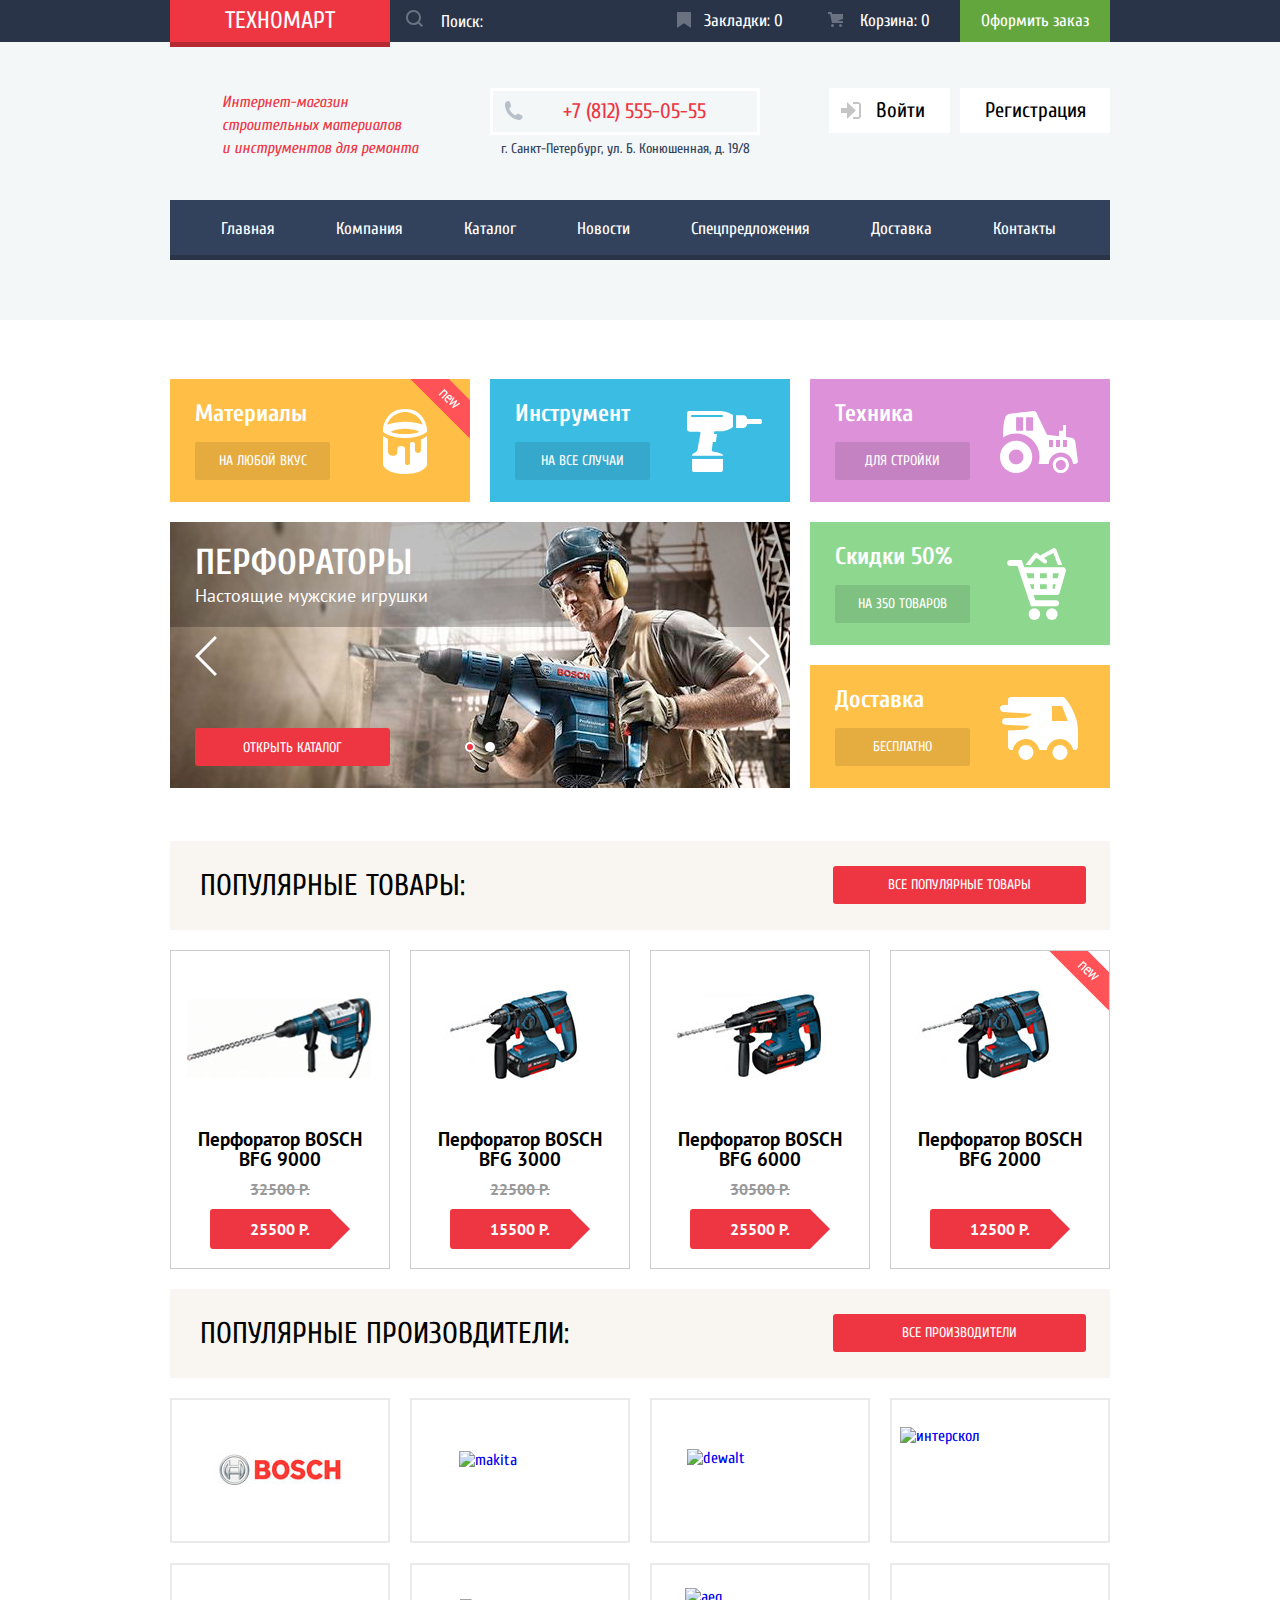
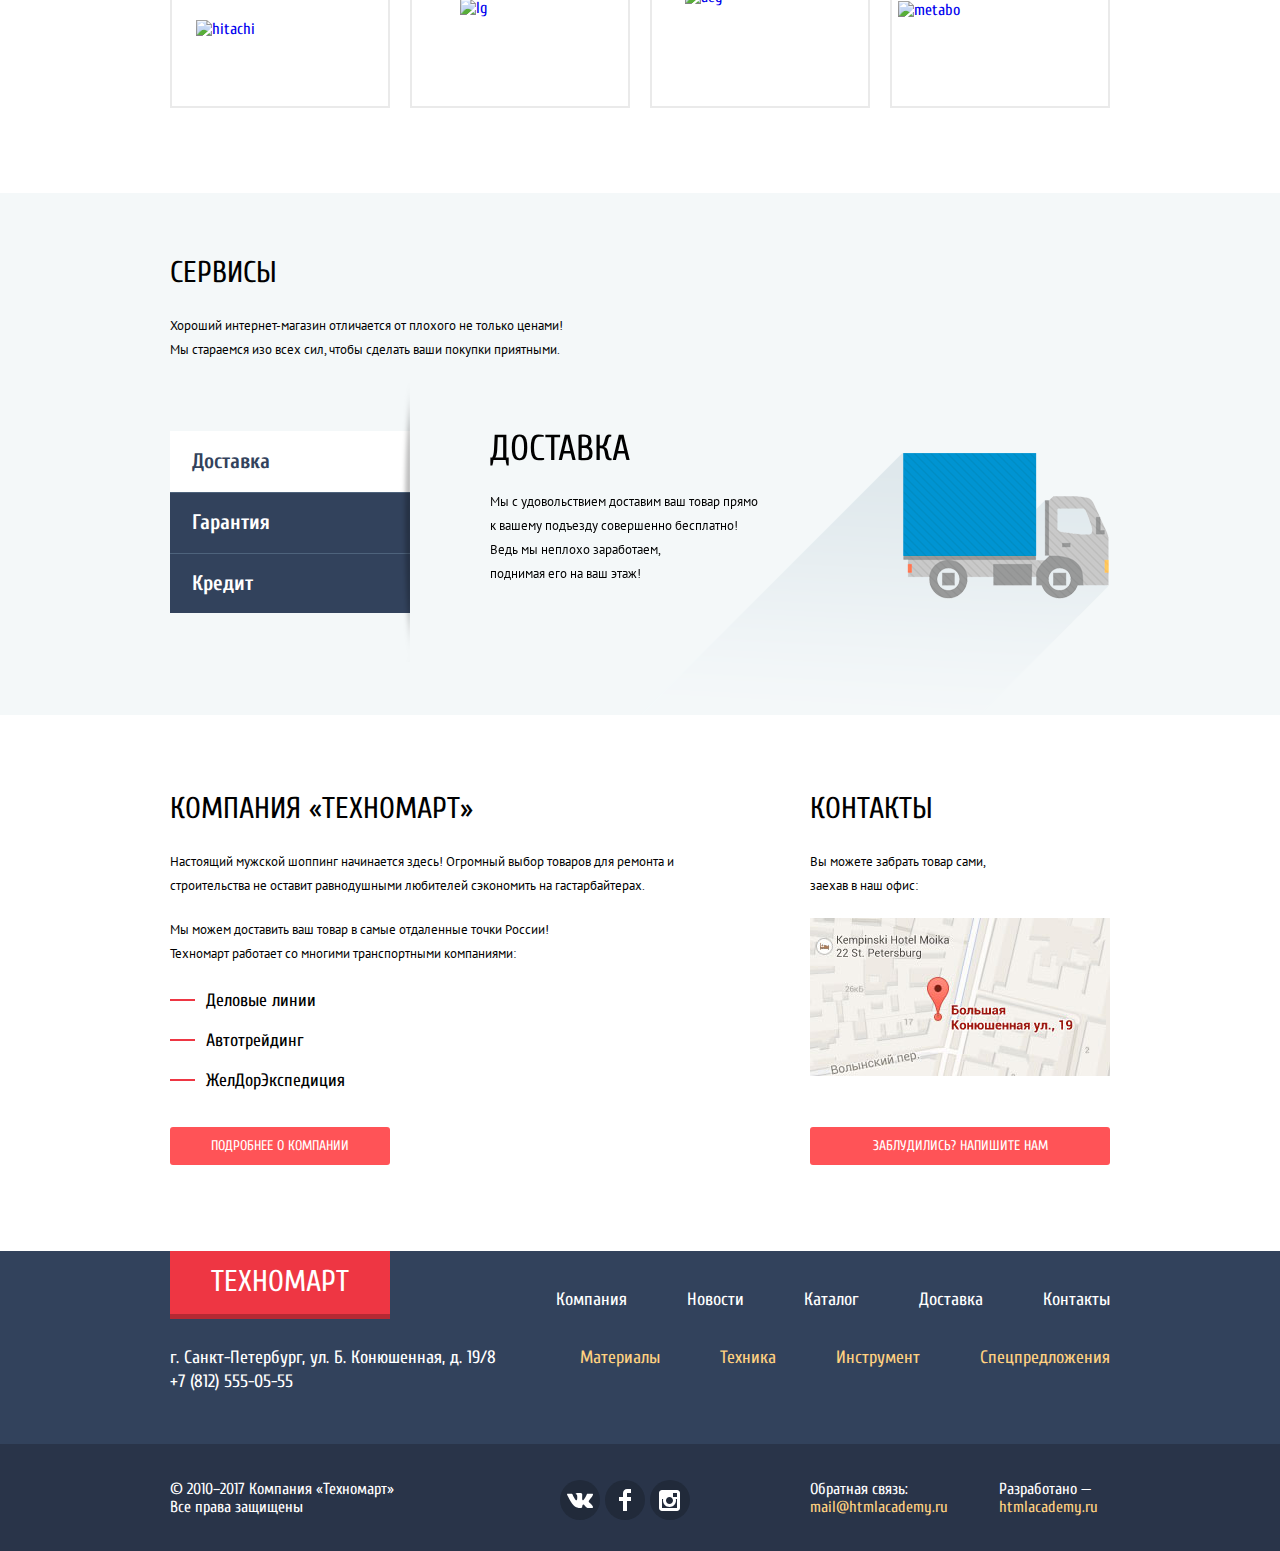
==== technomart/index.html @ a19a1802 "+" ====
<!DOCTYPE html>
<html>

<head>
  <meta charset="UTF-8">
  <meta name="viewport" content="width=device-width, initial-scale=1.0">
  <meta http-equiv="X-UA-Compatible" content="ie=edge">
  <title>Document</title>
  <link href="https://fonts.googleapis.com/css?family=Cuprum:400,400i,700,700i&amp;subset=cyrillic" rel="stylesheet">
  <link href="https://fonts.googleapis.com/css?family=PT+Sans:400,700&amp;subset=cyrillic" rel="stylesheet">
  <link rel="stylesheet" href="css/normalize.css">
  <link rel="stylesheet" type="text/css" href="css/slick.css" />
  <link rel="stylesheet" href="css/style.min.css">
  <script src="https://ajax.googleapis.com/ajax/libs/jquery/3.3.1/jquery.min.js"></script>
</head>

<body>
  <header class="main-header">
    <div class="upper-panel">
      <div class="upper-panel-wrapper container">
        <a href="#" class="upper-panel__logo">Техномарт</a>
        <form class="upper-panel__form" action="index.html" method="post">
          <input type="search" name="search" id="search" placeholder="Поиск:">
          <button type="submit">
            <svg version="1.1" xmlns="http://www.w3.org/2000/svg" xmlns:xlink="http://www.w3.org/1999/xlink" x="0px" y="0px" width="17px"
            	 height="17px" viewBox="0 0 17 17" enable-background="new 0 0 17 17" xml:space="preserve" fill="#fff">
            <g>
            	<path d="M17,15.586l-3.542-3.542C14.421,10.782,15,9.21,15,7.5C15,3.358,11.643,0,7.5,0C3.358,0,0,3.358,0,7.5
            		C0,11.643,3.358,15,7.5,15c1.71,0,3.282-0.579,4.544-1.542L15.586,17L17,15.586z M2,7.5C2,4.467,4.467,2,7.5,2
            		C10.532,2,13,4.467,13,7.5c0,3.032-2.468,5.5-5.5,5.5C4.467,13,2,10.532,2,7.5z"/>
            </g>
            </svg>
          </button>
          <label for="search" class="visually-hidden">Поиск</label>
        </form>
        <a href="#" class="upper-panel__link upper-panel--markers">Закладки: 0</a>
        <a href="#" class="upper-panel__link upper-panel--cart">Корзина: 0</a>
        <a href="#" class="upper-panel__link upper-panel--order">Оформить заказ</a>
      </div>
    </div>
    <div class="container">
      <div class="middle-panel">
        <p class="middle-panel__about">Интернет-магазин строительных материалов <br> и инструментов для ремонта</p>
        <div class="middle-panel__contacts">
          <a href="tel:+78125550555">+7 (812) 555-05-55</a>
          <address>
            г. Санкт-Петербург, ул. Б. Конюшенная, д. 19/8
          </address>
        </div>
        <div class="middle-panel__userblock">
          <a href="#" class="userblock-link userblock-enter">Войти</a>
          <a href="#" class="userblock-link userblock-reg">Регистрация</a>
        </div>
      </div>
      <nav class="main-navigation">
        <ul>
          <li><a href="#">Главная</a></li>
          <li><a href="#">Компания</a></li>
          <li><a href="catalog.html">Каталог</a></li>
          <li><a href="#">Новости</a></li>
          <li><a href="#">Спецпредложения</a></li>
          <li><a href="#">Доставка</a></li>
          <li><a href="#">Контакты</a></li>
        </ul>
      </nav>
    </div>
  </header>
  <main class="main">
    <section class="promo container">
      <div class="promo__column-left">
        <section class="promo__item promo__item--materials promo-item-new">
          <h2>Материалы</h2>
          <a href="#" class="promo__item-link">На любой вкус</a>
        </section>
        <section class="promo__item promo__item--tools">
          <h2>Инструмент</h2>
          <a href="#" class="promo__item-link">На все случаи</a>
        </section>
        <div class="slider-wrapper">
          <section class="promo__slider">
            <div class="slider slider-slide1">
              <h2>Перфораторы</h2>
              <p>Настоящие мужские игрушки</p>
              <a href="#" class="slider-btn">Открыть каталог</a>
            </div>
            <div class="slider slider-slide2">
              <h2>Дрели</h2>
              <p>Соседям на радость!</p>
              <a href="#" class="slider-btn">Открыть каталог</a>
            </div>
          </section>
          <div class="slider__controls"></div>
        </div>
      </div>
      <div class="promo__column-right">
        <section class="promo__item promo__item--technics">
          <h2>Техника</h2>
          <a href="#" class="promo__item-link">Для стройки</a>
        </section>
        <section class="promo__item promo__item--sale">
          <h2>Скидки 50%</h2>
          <a href="#" class="promo__item-link">На 350 товаров</a>
        </section>
        <section class="promo__item promo__item--delivery">
          <h2>Доставка</h2>
          <a href="#" class="promo__item-link">Бесплатно</a>
        </section>
      </div>
    </section>
    <section class="products container">
      <div class="block__title">
        <h2>Популярные товары:</h2>
        <a href="#" class="title__btn">Все популярные товары</a>
      </div>
      <div class="products__items">
        <section class="product__item">
          <div class="item__actions">
            <a href="#" class="item-btn buy">Купить</a>
            <a href="#" class="item-btn bookmark">В закладки</a>
          </div>
          <div class="item__image">
            <img src="img/product-photo2.jpg" alt="" width="218" height="168">
          </div>
          <h3 class="item__title">Перфоратор BOSCH BFG 9000</h3>
          <span class="item__discount">32500 Р.</span>
          <b class="item__price">25500 Р.</b>
        </section>
        <section class="product__item">
          <div class="item__actions">
            <a href="#" class="item-btn buy">Купить</a>
            <a href="#" class="item-btn bookmark">В закладки</a>
          </div>
          <div class="item__image">
            <img src="img/product-photo1.jpg" alt="" width="218" height="168">
          </div>
          <h3 class="item__title">Перфоратор BOSCH BFG 3000</h3>
          <span class="item__discount">22500 Р.</span>
          <b class="item__price">15500 Р.</b>
        </section>
        <section class="product__item">
          <div class="item__actions">
            <a href="#" class="item-btn buy">Купить</a>
            <a href="#" class="item-btn bookmark">В закладки</a>
          </div>
          <div class="item__image">
            <img src="img/product-photo3.jpg" alt="" width="218" height="168">
          </div>
          <h3 class="item__title">Перфоратор BOSCH BFG 6000</h3>
          <span class="item__discount">30500 Р.</span>
          <b class="item__price">25500 Р.</b>
        </section>
        <section class="product__item promo-item-new">
          <div class="item__actions">
            <a href="#" class="item-btn buy">Купить</a>
            <a href="#" class="item-btn bookmark">В закладки</a>
          </div>
          <div class="item__image">
            <img src="img/product-photo4.jpg" alt="" width="218" height="168">
          </div>
          <h3 class="item__title">Перфоратор BOSCH BFG 2000</h3>
          <span class="item__discount"></span>
          <b class="item__price">12500 Р.</b>
        </section>
      </div>
    </section>
    <section class="brands container">
      <div class="block__title">
        <h2>Популярные произовдители:</h2>
        <a href="#" class="title__btn">Все производители</a>
      </div>
      <div class="brands__items">
        <a href="#" class="brand__item">
          <img src="img/bosch.jpg" alt="bosch" width="126" height="37">
        </a>
        <a href="#" class="brand__item">
          <img src="img/makita.jpg" alt="makita" width="123" height="40">
        </a>
        <a href="#" class="brand__item">
          <img src="img/dewalt.jpg" alt="dewalt" width="146" height="44">
        </a>
        <a href="#" class="brand__item">
          <img src="img/интерскол.jpg" alt="интерскол" width="200" height="88">
        </a>
        <a href="#" class="brand__item">
          <img src="img/hitachi.jpg" alt="hitachi" width="169" height="31">
        </a>
        <a href="#" class="brand__item">
          <img src="img/lg.jpg" alt="lg" width="121" height="73">
        </a>
        <a href="#" class="brand__item">
          <img src="img/aeg.jpg" alt="aeg" width="151" height="96">
        </a>
        <a href="#" class="brand__item">
          <img src="img/metabo.jpg" alt="metabo" width="204" height="69">
        </a>
      </div>
    </section>
    <section class="services">
      <div class="container">
        <h2 class="services__title">Сервисы</h2>
        <p class="services__title-p">Хороший интернет-магазин отличается от плохого не только ценами! Мы стараемся изо всех сил, чтобы сделать ваши покупки приятными.</p>
        <div class="services__wrapper">
          <div class="services-slider__controls"></div>
          <div class="services__slider">
            <div class="services__slide services__slide1 " data-slidernav="Доставка">
              <h3>Доставка</h3>
              <p>Мы с удовольствием доставим ваш товар прямо<br> к вашему подъезду совершенно бесплатно!<br> Ведь мы неплохо заработаем,<br>поднимая его на ваш этаж!</p>
            </div>
            <div class="services__slide services__slide2" data-slidernav="Гарантия">
              <h3>Гарантия</h3>
              <p>Если купленный у нас товар поломается или заискрит,<br> а также в случае пожара, спровоцированного его возгаранием,<br> вы всегда можете быть уверены в нашей гарантии. Мы обменяем <br>сгоревший товар на новый. <br>Дом уж восстановите как-нибудь
                сами.</p>
            </div>
            <div class="services__slide services__slide3" data-slidernav="Кредит">
              <h3>Кредит</h3>
              <p>Залезть в долговую яму стало проще! <br> Кредитные консультанты придут вам на помощь.</p>
              <a href="#" class="services--btn">Отправить заявку</a>
            </div>
          </div>
        </div>
      </div>
    </section>
    <section class="abouts-us container">
      <div class="about-us__company">
        <h2 class="about-us__title">КОМПАНИЯ «Техномарт»</h2>
        <p class="about-us__info">Настоящий мужской шоппинг начинается здесь! Огромный выбор товаров для ремонта и строительства не оставит равнодушными любителей сэкономить на гастарбайтерах.</p>
        <p class="about-us__info">Мы можем доставить ваш товар в самые отдаленные точки России! <br>Техномарт работает со многими транспортными компаниями: </p>
        <ul>
          <li>Деловые линии</li>
          <li>Автотрейдинг</li>
          <li>ЖелДорЭкспедиция</li>
        </ul>
        <a href="#" class="btn about-us__btn">Подробнее о компании</a>
      </div>
      <div class="about-us__contacts">
        <h2 class="about-us__title">Контакты</h2>
        <p class="about-us__info">Вы можете забрать товар сами, <br> заехав в наш офис:</p>
        <a href="#" class="contacts__map">
          <img src="img/map.jpg" alt="Большая Конюшенная., 19" width="300" height="158">
        </a>
        <a href="#" class="btn contacts__btn">Заблудились? Напишите нам</a>
      </div>
    </section>
  </main>
  <footer class="main-footer">
    <div class="footer-wrapper container">
      <div class="footer-left-side">
        <a href="#" class="upper-panel__logo bottom-logo">Техномарт</a>
        <p>г. Санкт-Петербург, ул. Б. Конюшенная, д. 19/8 <br>+7 (812) 555-05-55</p>
      </div>
      <nav class="bottom-navigation">
        <ul class="bot-nav__up">
          <li><a href="#">Компания</a></li>
          <li><a href="#">Новости</a></li>
          <li><a href="#">Каталог</a></li>
          <li><a href="#">Доставка</a></li>
          <li><a href="#">Контакты</a></li>
        </ul>
        <ul class="bot-nav__down">
          <li><a href="#">Материалы</a></li>
          <li><a href="#">Техника</a></li>
          <li><a href="#">Инструмент</a></li>
          <li><a href="#">Спецпредложения</a></li>
        </ul>
      </nav>
    </div>
  </footer>
  <footer class="copyright">
    <div class="footer-wrapper container">
      <p class="copyright--info copyright--left">
        © 2010–2017 Компания «Техномарт» Все права защищены
      </p>
      <ul class="copyright__soc">
        <li><a href="#" class="copyright__soc-btn">
          <span class="visually-hidden">Вконтакте</span>
          <svg version="1.1" xmlns="http://www.w3.org/2000/svg" xmlns:xlink="http://www.w3.org/1999/xlink" x="0px" y="0px"
          	 width="26px" height="15px" viewBox="0 0 26 15" enable-background="new 0 0 26 15" xml:space="preserve" fill="#FFFFFF">
          <path d="M16.138,11.51c0.956-0.309,2.18,2.04,3.483,2.939c0.978,0.681,1.727,0.534,1.727,0.534l3.473-0.05
          	c0,0,1.815-0.112,0.957-1.554c-0.071-0.12-0.503-1.069-2.585-3.022c-2.177-2.043-1.882-1.712,0.739-5.244
          	c1.597-2.153,2.236-3.468,2.036-4.028c-0.192-0.539-1.365-0.399-1.365-0.399L20.69,0.713c-0.381,0.001-0.704,0.119-0.851,0.515
          	c-0.003,0.004-0.621,1.666-1.445,3.079c-1.741,2.989-2.436,3.148-2.724,2.961c-0.661-0.433-0.494-1.737-0.494-2.664
          	c0-2.897,0.432-4.105-0.846-4.417c-0.427-0.104-0.739-0.172-1.828-0.182c-1.392-0.021-2.574,0-3.244,0.329
          	c-0.445,0.223-0.786,0.712-0.579,0.74c0.26,0.035,0.843,0.16,1.155,0.586c0.401,0.552,0.389,1.789,0.389,1.789
          	s0.229,3.411-0.54,3.834c-0.528,0.29-1.25-0.302-2.803-3.016C6.087,2.879,5.488,1.345,5.488,1.345S5.372,1.06,5.162,0.904
          	C4.912,0.719,4.562,0.66,4.562,0.66L0.848,0.684c0,0-0.558,0.016-0.763,0.262C-0.097,1.164,0.07,1.614,0.07,1.614
          	s2.909,6.881,6.203,10.347c3.02,3.182,6.452,2.971,6.452,2.971h1.555c0,0,0.469-0.054,0.709-0.312
          	c0.224-0.24,0.214-0.691,0.214-0.691S15.172,11.82,16.138,11.51z"/>
          </svg>
        </a></li>
        <li><a href="#" class="copyright__soc-btn">
          <span class="visually-hidden">Фейсбук</span>
          <svg version="1.1" xmlns="http://www.w3.org/2000/svg" xmlns:xlink="http://www.w3.org/1999/xlink" x="0px" y="0px"
          	 width="12px" height="22px" viewBox="0 0 12 22" enable-background="new 0 0 12 22" xml:space="preserve" fill="#FFFFFF">
          <path d="M12,4V0H8C5.791,0,4,1.791,4,4v4H0v4h4v10h4V12h4V8H8V4H12z"/>
          </svg>
        </a></li>
        <li><a href="#" class="copyright__soc-btn">
          <span class="visually-hidden">Инстаграм</span>
          <svg version="1.1" xmlns="http://www.w3.org/2000/svg" xmlns:xlink="http://www.w3.org/1999/xlink" x="0px" y="0px"
          	 width="21px" height="21px" viewBox="0 0 21 21" enable-background="new 0 0 21 21" xml:space="preserve" fill="#FFFFFF">
          <path d="M18,0H3C1.35,0,0,1.35,0,3v15c0,1.65,1.35,3,3,3h15c1.65,0,3-1.35,3-3V3C21,1.35,19.65,0,18,0z M10.5,7
          	c1.93,0,3.5,1.57,3.5,3.5S12.43,14,10.5,14S7,12.43,7,10.5S8.57,7,10.5,7z M18,18H3V9h1.181C4.067,9.482,4,9.983,4,10.5
          	c0,3.59,2.91,6.5,6.5,6.5s6.5-2.91,6.5-6.5c0-0.517-0.066-1.018-0.181-1.5H18V18z M18,7h-4V3h4V7z"/>
          </svg>
        </a></li>
      </ul>
      <p class="copyright--info">Обратная связь: <a href="mailto:mail@htmlacademy.ru" class="copyright-mail"> mail@htmlacademy.ru</a></p>
      <p class="copyright--info copyright--right">Разработано — <a href="#" class="copyright-mail">htmlacademy.ru</a></p>
    </div>
  </footer>
  <section class="writeus__popup">
    <form class="writeus__form" action="https://echo.htmlacademy.ru" method="post">
      <div class="write-container">
        <div class="write-wrapper">
          <p>
            <label for="yourname">Ваше имя:</label>
            <input type="text" id="yourname" name="name" placeholder="Представьтесь, пожалуйста">
          </p>
          <p>
            <label for="email">Ваш e-mail:</label>
            <input type="email" id="email" name="e-mail" placeholder="Для отправки ответа">
          </p>
        </div>
        <p class="write__textarea">
          <label for="textletter">Текст письма:</label>
          <textarea id="textletter" name="text-letter" placeholder="В свободной форме"></textarea>
        </p>
      </div>
      <div class="writeus__btn-wrapper write-container">
        <button type="submit" class="btn write-btn">Отправить</button>
      </div>
      <button type="button" id="close" class="btn-close"><span class="visually-hidden">Закрыть</span></button>
    </form>
  </section>
  <section class="map-popup">
    <iframe src="https://www.google.com/maps/embed?pb=!1m18!1m12!1m3!1d1998.5991043651586!2d30.320894616097!3d59.938794181876254!2m3!1f0!2f0!3f0!3m2!1i1024!2i768!4f13.1!3m3!1m2!1s0x4696310fca5ba729%3A0xea9c53d4493c879f!2z0JHQvtC70YzRiNCw0Y8g0JrQvtC90Y7RiNC10L3QvdCw0Y8g0YPQuy4sIDE5LCDQodCw0L3QutGCLdCf0LXRgtC10YDQsdGD0YDQsywgMTkxMTg2!5e0!3m2!1sru!2sru!4v1533510995942"
      width="940" height="446" frameborder="0" style="border:0" allowfullscreen></iframe>
    <button type="button" id="map-close" class="map-btn-close"><span class="visually-hidden">Закрыть</span></button>
  </section>
  <section class="cart__popup">
    <button type="button" id="close-cart" class="cart-btn-close"><span class="visually-hidden">Закрыть</span></button>
    <b>Товар добавлен в корзину!</b>
    <div class="cart-wrapper">
      <a href="#" class="cart-btn cart--submit">Оформить заказ</a>
      <a href="#" class="cart-btn cart-continue">Продолжить покупки</a>
    </div>
  </section>
  <script type="text/javascript" src="js/slick.min.js"></script>
  <script src="js/scripts.js" charset="utf-8"></script>
</body>

</html>
---- technomart/css/style.min.css ----
.block__title h2,.upper-panel__form input,body{font-family:Cuprum,Arial,sans-serif}.product__item .item__image img,img{max-width:100%}.block__title h2,.item__actions .item-btn,.promo__item-link,.slider h2,.slider-btn,.title__btn,.upper-panel__logo{text-transform:uppercase}body{min-width:960px;margin:0;padding:0}a{text-decoration:none}img{height:auto}.visually-hidden:not(:focus):not(:active),input[type=checkbox].visually-hidden,input[type=radio].visually-hidden{position:absolute;width:1px;height:1px;margin:-1px;border:0;padding:0;white-space:nowrap;-webkit-clip-path:inset(100%);clip-path:inset(100%);clip:rect(0 0 0 0);overflow:hidden}.container{width:940px;margin:0 auto;padding:0 10px}.main-header{background-color:#f3f7f8;min-height:320px}.upper-panel{background-color:#293449}.upper-panel-wrapper{display:-ms-flex;display:-webkit-box;display:-ms-flexbox;display:flex}.upper-panel__logo{font-size:24px;line-height:24px;font-weight:400;color:#fff;background-color:#ee3643;text-align:center;display:block;-webkit-box-sizing:border-box;box-sizing:border-box;width:220px;-webkit-box-shadow:0 5px 0 #b52933;box-shadow:0 5px 0 #b52933;padding:9px 5px}.upper-panel__form input,.upper-panel__link{font-size:17px;line-height:18px;font-weight:400}.middle-panel,.middle-panel__userblock{display:-ms-flex;display:-webkit-box;display:-ms-flexbox}.upper-panel__logo:hover{background-color:#ca2c37;-webkit-box-shadow:0 5px 0 #9a212a;box-shadow:0 5px 0 #9a212a}.upper-panel__logo:active{background-color:#ba2732;-webkit-box-shadow:0 5px 0 #8e1e26;box-shadow:0 5px 0 #8e1e26}.upper-panel__form{position:relative}.upper-panel__form input{height:42px;width:221px;margin-left:49px;border:none;color:#fff;background-color:#293449}.upper-panel__form input::-webkit-input-placeholder{color:#fff}.upper-panel__form input:-ms-input-placeholder{color:#fff}.upper-panel__form input::-ms-input-placeholder{color:#fff}.upper-panel__form input::placeholder{color:#fff}.upper-panel__form button{position:absolute;width:49px;height:42px;top:0;left:0;border:none;-webkit-box-sizing:border-box;box-sizing:border-box;background-color:#293449;opacity:.3;cursor:pointer}.upper-panel__form input:hover{background-color:#212a3a}.upper-panel__form input:hover+button{background-color:#212a3a;opacity:1}.upper-panel__form button:hover{opacity:1}.upper-panel__form button:active{opacity:.5}.upper-panel__form input:focus{background-color:#fff;color:#000}.upper-panel__form input:focus+button{background-color:#fff;opacity:1}.upper-panel__form input:focus+button svg{fill:#ee3643}.upper-panel__link{width:150px;color:#fff;padding-left:44px;padding-top:12px;padding-bottom:12px;position:relative;-webkit-box-sizing:border-box;box-sizing:border-box;word-wrap:break-word}.upper-panel--cart::before,.upper-panel--markers::before{position:absolute;top:12px;opacity:.3;content:""}.upper-panel--cart{padding-left:50px}.upper-panel--markers::before{background-image:url(../img/icon-bookmark.svg);left:17px;width:14px;height:16px}.upper-panel--cart::before{background-image:url(../img/cart-icon.svg);left:18px;width:15px;height:15px}.upper-panel--cart:hover,.upper-panel--cart:hover::before,.upper-panel--markers:hover,.upper-panel--markers:hover::before{background-color:#212a3a;opacity:1}.upper-panel--cart:active,.upper-panel--cart:active::before,.upper-panel--markers:active,.upper-panel--markers:active::before{background-color:#161d29;opacity:.5}.upper-panel--order{padding-left:0;text-align:center;background-color:#63a63e}.upper-panel--order:hover{background-color:#5fbb2d}.upper-panel--order:active{opacity:.51}.middle-panel{display:flex;padding-top:46px;margin-bottom:39px}.middle-panel__about{margin:0 20px 0 0;width:300px;font-size:16px;font-style:italic;line-height:23px;color:#ee3643;padding-left:52px;padding-right:45px;padding-top:3px;-webkit-box-sizing:border-box;box-sizing:border-box}.middle-panel__contacts{width:300px;margin-right:20px}.middle-panel__contacts a{display:block;width:270px;border:3px solid #fff;padding-left:70px;padding-top:10px;padding-bottom:10px;-webkit-box-sizing:border-box;box-sizing:border-box;color:#ee3643;font-size:21px;line-height:21px;background-image:url(../img/icon-phone.svg);background-position:11px 10px;background-repeat:no-repeat;margin-bottom:2px}.middle-panel__contacts a:hover{background-color:#fff}.middle-panel__contacts a:active{background-color:#ececec}.middle-panel__contacts address{font-size:14px;line-height:24px;color:#32425c;font-style:normal;width:270px;text-align:center}.middle-panel__userblock{min-width:300px;display:flex;-webkit-box-pack:end;-ms-flex-pack:end;justify-content:flex-end;-webkit-box-align:start;-ms-flex-align:start;align-items:flex-start}.main-navigation ul,.promo{display:-ms-flex;display:-webkit-box;display:-ms-flexbox}.userblock-link{padding-top:12px;padding-bottom:12px;color:#000;background-color:#fff;text-align:center;font-size:21px;line-height:21px;-webkit-box-sizing:border-box;box-sizing:border-box;margin-left:10px}.userblock-enter{min-width:121px;padding-left:47px;text-align:left;position:relative}.userblock-enter::before{content:"";background-image:url(../img/icon-login.svg);width:20px;height:17px;position:absolute;top:14px;left:12px}.userblock-reg{min-width:150px}.userblock-enter:hover,.userblock-reg:hover{color:#ee3643}.userblock-enter:hover::before{background-image:url(../img/icon-login-hover.svg)}.userblock-enter:active,.userblock-reg:active{color:#b2b2b2}.userblock-enter:active::before{background-image:url(../img/icon-login.svg)}.main-navigation ul{margin:0;padding:0;list-style:none;display:flex;-ms-flex-wrap:wrap;flex-wrap:wrap}.main-navigation li{-webkit-box-flex:1;-ms-flex-positive:1;flex-grow:1}.main-navigation a{display:block;-webkit-box-sizing:border-box;box-sizing:border-box;padding-top:20px;padding-bottom:18px;border-bottom:5px solid #293449;font-size:17px;line-height:17px;color:#fff;background-color:#32425c;text-align:center}.main-navigation li:nth-child(1) a{padding-left:20px}.main-navigation li:last-of-type a{padding-right:23px}.main-navigation a:hover{background-color:#293449}.main-navigation a:active{color:rgba(255,255,255,.5);background-color:#1d2739}.promo{display:flex;padding-top:59px;margin-bottom:53px}.promo__column-left{display:-ms-flex;display:-webkit-box;display:-ms-flexbox;display:flex;-ms-flex-wrap:wrap;flex-wrap:wrap;width:620px;margin-right:20px;-webkit-box-orient:horizontal;-webkit-box-direction:normal;-ms-flex-direction:row;flex-direction:row;-ms-flex-line-pack:start;align-content:flex-start}.promo__item{min-width:300px;background-repeat:no-repeat;background-color:#ffbf47;padding-top:20px;padding-left:25px;-webkit-box-sizing:border-box;box-sizing:border-box;-ms-flex-item-align:start;align-self:flex-start;margin-bottom:20px;position:relative}.promo__item-link,.slider{-webkit-box-sizing:border-box}.promo-item-new::before{content:"";width:60px;height:59px;position:absolute;right:0;top:0;background-image:url(../img/new.png)}.promo__item h2{margin:0 0 13px;font-size:24px;line-height:30px;font-weight:700;color:#fff}.promo__item--materials{margin-right:20px;background-image:url(../img/icon-1.svg);background-position:213px 30px}.promo__item--tools{background-image:url(../img/icon-2.svg);background-position:197px 32px;background-color:#3bbce3}.promo__item--technics{background-image:url(../img/icon-3.svg);background-position:190px 32px;background-color:#dc91d8}.promo__item--sale{background-image:url(../img/icon-4.svg);background-position:197px 26px;background-color:#8ed78f}.promo__item--delivery{background-image:url(../img/icon-5.svg);background-position:190px 32px;background-color:#ffc047;margin-bottom:0}.promo__item-link{display:block;width:135px;text-align:center;padding-top:10px;padding-bottom:10px;box-sizing:border-box;font-size:14px;line-height:18px;font-weight:400;color:#fff;background-color:rgba(0,0,0,.1);border-radius:2px;margin-bottom:22px}.promo__item-link:hover{background-color:rgba(0,0,0,.2)}.promo__item-link:active{background-color:rgba(0,0,0,.3)}.promo__column-right{display:-ms-flex;display:-webkit-box;display:-ms-flexbox;display:flex;-ms-flex-wrap:wrap;flex-wrap:wrap;-ms-flex-line-pack:start;align-content:flex-start}.slider-wrapper{width:620px;position:relative}.slider{width:620px;height:266px;padding-left:25px;padding-top:23px;padding-bottom:22px;box-sizing:border-box}.slider-btn,.slider__arrows{-webkit-box-sizing:border-box}.slider h2{font-size:36px;line-height:36px;font-weight:700;color:#fff;margin:0 0 3px}.slider p{margin:0;font-size:18px;line-height:24px;font-weight:400;color:#fff}.slider-slide1 p{font-family:"PT Sans",Arial,sans-serif}.slider-btn{display:block;box-sizing:border-box;background-color:#ee3643;padding-top:11px;padding-bottom:9px;text-align:center;font-size:14px;line-height:18px;width:195px;border-radius:3px;color:#fff;position:relative;top:120px}.slick-dots,.slider__arrows{display:-ms-flex;display:-webkit-box;display:-ms-flexbox}.slider-btn:hover{background-color:#ca2c37}.slider-btn:active{background-color:#ba2732}.slider-slide1{background-image:url(../img/slider-1bg.jpg)}.slider-slide2{background-image:url(../img/slider-2bg.jpg)}.slider__arrows{display:flex;-webkit-box-pack:justify;-ms-flex-pack:justify;justify-content:space-between;position:absolute;top:115px;width:620px;padding-left:35px;padding-right:35px;box-sizing:border-box}.slick-next,.slick-prev{background-repeat:no-repeat;background-position:center center;width:22px;height:40px;border:none;background-color:transparent;top:114px;z-index:1;position:absolute;margin:0;font-size:0;cursor:pointer}.slick-prev{background-image:url(../img/icon-left.svg);padding:0;left:25px}.slick-next{background-image:url(../img/icon-right.svg);padding:0;right:20px}.slider__controls{position:absolute;bottom:36px;right:285px}.slick-dots{list-style:none;margin:0;padding:0;display:flex}.block__title,.brands__items{display:-ms-flex;display:-webkit-box;display:-ms-flexbox}.slick-dots li button{width:10px;height:10px;border-radius:50%;border:none;background:#fff;font-size:0;cursor:pointer;padding:0}.slick-dots li{position:relative;margin-right:10px}.slick-active::before{width:6px;height:6px;border-radius:50%;-webkit-box-sizing:border-box;box-sizing:border-box;content:"";top:11px;left:2px;background-color:#ee3643;position:absolute}.block__title{background-color:#f9f5f0;display:flex;-webkit-box-pack:justify;-ms-flex-pack:justify;justify-content:space-between;margin-bottom:20px;padding:25px 24px 26px 30px}.block__title h2{margin:0;font-size:30px;line-height:30px;font-weight:400;padding-top:5px}.title__btn{display:block;font-size:14px;line-height:18px;font-weight:400;color:#fff;background-color:#ee3643;width:253px;text-align:center;padding-top:10px;padding-bottom:10px;border-radius:3px}.title__btn:hover{background-color:#ca2c37}.title__btn:active{background-color:#ba2732}.products__items{width:940px;margin:0 auto 20px;font-size:0}.product__item{position:relative;display:inline-block;width:218px;margin-right:20px;border:1px solid #ccc;line-height:20px;font-family:"PT Sans",Arial,sans-serif;font-weight:700;text-align:center;font-size:16px}.item__actions .item-btn,.services__dots li button{font-family:Cuprum,Arial,sans-serif}.product__item:nth-child(4n){margin-right:0}.product__item .item__actions{position:absolute;top:0;left:0;width:218px;height:88px;padding:40px 0;background-color:rgba(255,255,255,.9);z-index:10;display:none}.product__item:hover .item__actions{display:block;background-color:#fff}.product__item:hover{-webkit-box-shadow:0 10px 25px 0 rgba(42,52,73,.5);box-shadow:0 10px 25px 0 rgba(42,52,73,.5)}.item__actions .item-btn{display:block;width:129px;margin:0 auto 7px;padding:7px 0;border:3px solid #63a63e;border-bottom-color:#367315;background-color:#63a63e;color:#fff;font-size:14px;font-weight:400;line-height:18px;border-radius:3px;position:relative}.item__actions .buy::before{background-image:url(../img/cart-icon.svg);background-repeat:no-repeat;content:"";opacity:.5;position:absolute;top:8px;left:12px;width:15px;height:15px}.item__actions .buy:hover{background-color:#5fbb2d;border-color:#5fbb2d #5fbb2d #367315}.item__actions .buy:active::before,.item__actions .buy:hover::before{opacity:1}.item__actions .buy:active{background-color:#518534;border-color:#518534}.item__actions .bookmark{color:#32425c;background-color:#fff;border-bottom-color:#63a63e}.item__actions .bookmark:hover{border-color:#32425c}.item__actions .bookmark:active{opacity:.3}.product__item .item__image{width:218px;height:168px}.product__item .item__title{min-height:40px;padding:0 25px;margin:10px 0}.product__item .item__discount{display:block;min-height:20px;margin-bottom:10px;color:#999;text-decoration:line-through}.product__item .item__price{display:block;position:relative;width:80px;margin:10px auto 19px;padding:10px 30px;color:#fff;background-color:#ee3643;border-radius:3px}.product__item .item__price::after{content:"";position:absolute;top:0;right:-20px;width:0;height:0;border:20px solid #fff;border-left-color:#ee3643}.services__dots,.services__dots li,.services__wrapper{position:relative}.brands__items{display:flex;-ms-flex-wrap:wrap;flex-wrap:wrap;-ms-flex-line-pack:start;align-content:flex-start;-webkit-box-pack:start;-ms-flex-pack:start;justify-content:flex-start;min-height:395px}.brand__item,.services__wrapper{display:-ms-flex;display:-webkit-box;display:-ms-flexbox}.brand__item{display:flex;-webkit-box-pack:center;-ms-flex-pack:center;justify-content:center;-webkit-box-align:center;-ms-flex-align:center;align-items:center;min-width:220px;min-height:145px;border:2px solid #eaeaea;-webkit-box-sizing:border-box;box-sizing:border-box;margin-right:20px;margin-bottom:20px}.brand__item:nth-child(4n){margin-right:0}.brand__item:hover{-webkit-box-shadow:0 10px 25px 0 rgba(41,52,73,.5);box-shadow:0 10px 25px 0 rgba(41,52,73,.5);border:none}.brand__item:active{-webkit-box-shadow:0 4px 10px 0 rgba(41,52,73,.5);box-shadow:0 4px 10px 0 rgba(41,52,73,.5);border:none;opacity:.3}.services{background-color:#f4f8f9;padding-top:65px}.services__wrapper{display:flex;-webkit-box-orient:horizontal;-webkit-box-direction:normal;-ms-flex-direction:row;flex-direction:row}.abouts-us,.services__dots{display:-ms-flex;display:-webkit-box;display:-ms-flexbox}.about-us__company,.services__dots{-ms-flex-direction:column;-webkit-box-orient:vertical;-webkit-box-direction:normal}.services__slider{width:700px;min-height:284px}.services__dots{list-style:none;margin:0;padding:0;display:flex;flex-direction:column}.services__dots::after{content:"";background-image:url(../img/slider-shadow.png);width:10px;height:279px;position:absolute;right:0;top:50%;margin-top:-139.5px}.services__dots li button{width:240px;background:#32425c;color:#fff;font-size:21px;line-height:30px;font-weight:700;cursor:pointer;padding-top:15px;padding-bottom:16px;border:none;text-align:left;padding-left:22px;-webkit-box-sizing:border-box;box-sizing:border-box;-webkit-box-shadow:inset 0 1px 0 0 #4e637c;box-shadow:inset 0 1px 0 0 #4e637c}.services__slide1,.services__slide2,.services__slide3{background-repeat:no-repeat}.services__slide p,.services__title-p{font-family:"PT Sans",Arial,sans-serif;word-wrap:break-word}.btn,.services--btn{font-weight:400;border-radius:3px;text-transform:uppercase}.breadcrumbs a,.btn,.services--btn,.sorter__btn{text-align:center}.services__dots li:last-child button{padding-bottom:15px}.services__dots .slick-active button{background-color:#fff;color:#32425c;-webkit-box-shadow:none;box-shadow:none}.btn,.footer-left-side p,.services--btn{color:#fff}.services__dots li:not(.slick-active) button:hover{background-color:#293449}.services__title{font-size:30px;line-height:30px;font-weight:400;text-transform:uppercase;margin:0 0 26px}.services__title-p{font-size:13px;line-height:24px;font-weight:400;margin:0 0 69px;width:400px}.services__slide{margin-left:80px;min-height:284px}.services__slide h3{margin:0 0 23px;font-size:36px;line-height:36px;font-weight:400;text-transform:uppercase}.services__slide p{font-size:13px;line-height:24px;font-weight:400;margin:0}.services__slide1{background-image:url(../img/services-slide-bg1.png);background-position:151px 21.5px}.services__slide2{background-image:url(../img/services-slide-bg2.png);background-position:232px -1px}.services__slide3{background-image:url(../img/services-slide-bg3.png);background-position:155px -1px}.services__slide3 p{margin-bottom:25px}.services--btn{display:block;font-size:14px;line-height:18px;background-color:#ff5357;width:195px;padding-top:10px;padding-bottom:10px}.services--btn:hover{background-color:#ca2c37}.services--btn:active{background-color:#ba2732}.services .slick-active::before{content:none}.about-us__company li::before,.breadcrumbs li::before,.btn-close::after,.btn-close::before,.for-users__myorders::after,.for-users__name::before{content:""}.abouts-us{display:flex;margin-bottom:86px}.about-us__company{display:-ms-flex;display:-webkit-box;display:-ms-flexbox;display:flex;width:560px;margin-right:80px;flex-direction:column}.btn,.contacts__map{display:block}.about-us__title{font-size:30px;line-height:30px;font-weight:400;text-transform:uppercase;font-family:Cuprum,Arial,sans-serif;margin:79px 0 26px}.about-us__info{margin:0 0 20px;font-size:13px;line-height:24px;font-family:"PT Sans",Arial,sans-serif;font-weight:400}.about-us__company li,.writeus__form label{font-family:Cuprum,Arial,sans-serif}.about-us__company ul{list-style:none;margin:0;padding:5px 0 16px}.about-us__company li{font-size:18px;line-height:20px;font-weight:400;padding-left:36px;position:relative;margin-bottom:20px}.about-us__company li::before{position:absolute;height:2px;width:25px;background-color:#ee3643;top:40%;left:0}.about-us__contacts{width:300px}.btn{font-size:14px;line-height:18px;background-color:#ff5357;width:220px;padding-top:10px;padding-bottom:10px}.btn:hover{background-color:#ca2c37}.btn:active{background-color:#ba2732}.bottom-navigation,.footer-wrapper{display:-ms-flex;display:-webkit-box;display:-ms-flexbox}.contacts__btn{width:300px;margin-top:47px}.main-footer{background-color:#32425c}.footer-wrapper{display:flex}.footer-left-side{width:380px;margin-bottom:50px}.bottom-logo{padding-top:16px;padding-bottom:17px;font-size:30px;line-height:30px;margin-bottom:32px}.bottom-navigation ul,.footer-left-side p{margin:0;font-size:18px;line-height:24px;font-weight:400}.bottom-navigation{width:560px;display:flex;-webkit-box-orient:vertical;-webkit-box-direction:normal;-ms-flex-direction:column;flex-direction:column;padding-top:37px}.bottom-navigation ul{list-style:none;padding:0;display:-ms-flex;display:-webkit-box;display:-ms-flexbox;display:flex;-webkit-box-pack:end;-ms-flex-pack:end;justify-content:flex-end}.bottom-navigation li{margin-left:60px}.bottom-navigation li:first-child{margin-left:0}.bottom-navigation .bot-nav__up{margin-bottom:34px}.bottom-navigation a{color:#fff;display:block}.bottom-navigation a:hover{text-decoration:underline}.bottom-navigation a:active{opacity:.5;text-decoration:none}.bot-nav__down a{color:#ffd180}.copyright{background-color:#293449;padding-top:36px;padding-bottom:31px}.copyright--info{font-size:16px;line-height:18px;font-weight:400;color:#fff;margin:0;-webkit-box-sizing:border-box;box-sizing:border-box;width:150px}.copyright--info.copyright--left{width:300px;padding-right:70px;margin-right:90px}.copyright--info.copyright--right{padding-left:39px}.copyright__soc{list-style:none;margin:0 120px 0 0;padding:0;display:-ms-flex;display:-webkit-box;display:-ms-flexbox;display:flex;-ms-flex-wrap:wrap;flex-wrap:wrap;width:131px}.copyright__soc li{margin-right:5px}.copyright__soc li:nth-child(3n){margin-right:0}.copyright__soc-btn{display:block;width:40px;height:40px;border-radius:50%;background-color:#212a3a;position:relative}.copyright__soc-btn svg{position:absolute;top:0;left:0;right:0;bottom:0;margin:auto}.copyright__soc-btn:active,.copyright__soc-btn:hover{background-color:#ee3643}.copyright-mail{color:#ffd180}.copyright-mail:hover{text-decoration:underline}.copyright-mail:active{color:#ee3643;text-decoration:none}.writeus__popup{position:fixed;-webkit-box-sizing:border-box;box-sizing:border-box;bottom:201px;left:50%;margin-left:-310px;width:620px;background-color:#fff;border-top:7px solid #ff5257;-webkit-box-shadow:0 20px 40px 0 rgba(0,0,0,.75);box-shadow:0 20px 40px 0 rgba(0,0,0,.75);display:none}@-webkit-keyframes popup{0%{-webkit-transform:translateX(-2000px);transform:translateX(-2000px)}50%{-webkit-transform:translateX(20px);transform:translateX(20px)}80%{-webkit-transform:translateX(-20px);transform:translateX(-20px)}100%{-webkit-transform:translateX(0);transform:translateX(0)}}@keyframes popup{0%{-webkit-transform:translateX(-2000px);transform:translateX(-2000px)}50%{-webkit-transform:translateX(20px);transform:translateX(20px)}80%{-webkit-transform:translateX(-20px);transform:translateX(-20px)}100%{-webkit-transform:translateX(0);transform:translateX(0)}}.modal-show{display:block;-webkit-animation:popup .6s ease-in-out;animation:popup .6s ease-in-out}.writeus__form{display:-ms-flex;display:-webkit-box;display:-ms-flexbox;display:flex;-ms-flex-wrap:wrap;flex-wrap:wrap;-webkit-box-orient:vertical;-webkit-box-direction:normal;-ms-flex-direction:column;flex-direction:column;padding-top:46px;position:relative}.write-container{padding-left:80px;padding-right:80px}.write-wrapper input,.writeus__form textarea{-webkit-box-sizing:border-box;padding:8px 15px}.writeus__form p{margin:0}.writeus__form label{font-size:18px;line-height:18px;font-weight:400;color:#000;margin-bottom:10px;display:block}.breadcrumbs a,.form-legend,.price-controls input,.sorter__title{font-family:"PT Sans",Arial,sans-serif}.middle-panel__for-users,.write-wrapper{display:-ms-flex;display:-webkit-box;display:-ms-flexbox;-ms-flex-wrap:wrap}.write-wrapper{display:flex;flex-wrap:wrap;margin-bottom:20px}.write-wrapper p{margin-right:20px}.write-wrapper p:nth-child(2n){margin-right:0}.write-wrapper input{box-sizing:border-box;width:220px;border:2px solid #dee3e4;border-radius:3px}.write-wrapper input::-webkit-input-placeholder,.writeus__form textarea::-webkit-input-placeholder{font-size:13px;font-family:"PT Sans",Arial,sans-serif;line-height:18px;color:#a9a9a9}.write-wrapper input:-ms-input-placeholder,.writeus__form textarea:-ms-input-placeholder{font-size:13px;font-family:"PT Sans",Arial,sans-serif;line-height:18px;color:#a9a9a9}.write-wrapper input::-ms-input-placeholder,.writeus__form textarea::-ms-input-placeholder{font-size:13px;font-family:"PT Sans",Arial,sans-serif;line-height:18px;color:#a9a9a9}.write-wrapper input::placeholder,.writeus__form textarea::placeholder{font-size:13px;font-family:"PT Sans",Arial,sans-serif;line-height:18px;color:#a9a9a9}.write-wrapper input:hover{border-color:#b5b5b5}.write-wrapper input:focus{border-color:#ee3643}.writeus__form textarea{box-sizing:border-box;width:460px;height:114px;border:2px solid #dee3e4;border-radius:3px;resize:none}.btn-close,.map-btn-close{-webkit-box-sizing:border-box;cursor:pointer}.writeus__form textarea:hover{border-color:#b5b5b5}.writeus__form textarea:focus{border-color:#ee3643}.writeus__form .write__textarea{margin-bottom:33px}.writeus__btn-wrapper{background-color:#f4f4f4;padding-top:37px;padding-bottom:37px}.write-btn{border:none;width:460px;cursor:pointer;border-radius:4px}.btn-close{position:absolute;top:9px;right:9px;width:21px;height:21px;border:0;box-sizing:border-box;background:0 0}.btn-close::after,.btn-close::before{width:4px;height:27px;background-color:#ee3643;border-radius:5px;position:absolute;top:-3px;left:8px;-webkit-transform:rotate(-45deg);-ms-transform:rotate(-45deg);transform:rotate(-45deg)}.btn-close::after{-webkit-transform:rotate(45deg);-ms-transform:rotate(45deg);transform:rotate(45deg)}.map-popup{-webkit-box-shadow:0 0 16px 0 rgba(0,0,0,.5);box-shadow:0 0 16px 0 rgba(0,0,0,.5);position:fixed;bottom:300px;left:50%;margin-left:-470px;display:none}.map-btn-close{position:absolute;top:9px;right:11px;width:21px;height:21px;border:0;box-sizing:border-box;background:0 0}.map-btn-close::after,.map-btn-close::before{content:"";width:4px;height:27px;background-color:#ee3643;border-radius:5px;position:absolute;top:-3px;left:8px;-webkit-transform:rotate(-45deg);-ms-transform:rotate(-45deg);transform:rotate(-45deg)}.map-btn-close::after{-webkit-transform:rotate(45deg);-ms-transform:rotate(45deg);transform:rotate(45deg)}@-webkit-keyframes map-pop{0%{opacity:0;-webkit-transform:scale(.5,.5);transform:scale(.5,.5)}100%{opacity:1;-webkit-transform:scale(1,1);transform:scale(1,1)}}@keyframes map-pop{0%{opacity:0;-webkit-transform:scale(.5,.5);transform:scale(.5,.5)}100%{opacity:1;-webkit-transform:scale(1,1);transform:scale(1,1)}}.modal-map{display:block;-webkit-animation:map-pop .6s linear;animation:map-pop .6s linear}.inner-page .upper-panel-cart--active{background-color:#ee3643}.inner-page .upper-panel--cart:hover,.inner-page .upper-panel--cart:hover::before{background-color:#ee3643;opacity:1}.inner-page .upper-panel--cart:active,.inner-page .upper-panel--cart:active::before{background-color:#ee3643;opacity:.5}.middle-panel__for-users{width:300px;display:flex;flex-wrap:wrap;-webkit-box-orient:vertical;-webkit-box-direction:normal;-ms-flex-direction:column;flex-direction:column}.for-users__down,.for-users__up{display:-ms-flex;display:-webkit-box;display:-ms-flexbox}.for-users__up{display:flex;position:relative}.for-users__name{color:#000;font-size:21px;line-height:21px;width:300px;padding-top:12px;padding-bottom:12px;padding-left:47px;-webkit-box-sizing:border-box;box-sizing:border-box;display:block;background-color:#fff;position:relative}.for-users__name::before{background-image:url(../img/icon-user.svg);position:absolute;opacity:.3;top:13px;left:14px;width:20px;height:18px}.for-users__logout{position:absolute;background-image:url(../img/icon-logout.svg);background-repeat:no-repeat;background-position:14px 14px;width:45px;height:45px;top:0;right:0;opacity:.3}.for-users__logout:hover,.for-users__name:hover::before{opacity:1}.for-users__logout:active,.for-users__name:active::before,.manufactures__item input[type=checkbox]:checked:disabled+label::before,.supply__item input[type=radio]:disabled+label::before{opacity:.3}.for-users__name:active{color:rgba(0,0,0,.3)}.for-users__down{display:flex;-ms-flex-wrap:wrap;flex-wrap:wrap;-webkit-box-sizing:border-box;box-sizing:border-box;padding-top:6px;padding-left:18px}.breadcrumbs,.sorter{display:-ms-flex;display:-webkit-box;display:-ms-flexbox}.breadcrumbs,.sorter__title{-webkit-box-sizing:border-box}.for-users__myorders{margin-right:33px;position:relative}.for-users__myorders::after{position:absolute;width:4px;height:4px;background-color:#32425c;border-radius:50%;top:8px;right:-20px}.for-users-link{color:#32425c;text-decoration:underline}.for-users-link:hover{color:#ee364e}.for-users-link:active{color:rgba(0,0,0,.3)}.breadcrumbs{margin:0;padding:20px 0 21px;list-style:none;display:flex;box-sizing:border-box;-ms-flex-wrap:wrap;flex-wrap:wrap}.breadcrumbs a{display:block;font-size:13px;line-height:18px;text-transform:uppercase;color:#000}.breadcrumbs li{position:relative;margin-right:40px}.breadcrumbs svg{position:absolute;top:0;bottom:0;right:0;left:0;margin:auto}.breadcrumbs li:first-child{width:15px}.breadcrumbs li::before{position:absolute;top:5px;right:-20px;width:8px;height:8px;border-right:1px solid #c5c9d1;border-top:1px solid #c5c9d1;-webkit-transform:rotate(45deg);-ms-transform:rotate(45deg);transform:rotate(45deg)}.breadcrumbs li:last-child::before{content:none}.filter-item::after,.manufactures__item label::before,.price-controls label:first-child::after,.sorter__manufacturers::after,.supply__item label::before{content:""}.breadcrumbs a:hover svg,.breadcrumbs li:not(:last-child) a:hover{text-decoration:underline;fill:#d5d5d5}.breadcrumbs a:active svg,.breadcrumbs li:not(:last-child) a:active{color:#ee3643;text-decoration:none;fill:#ee3643}.page-title{margin:0 0 20px;background-color:#f2f6f8;color:#32425c;padding-top:31px;padding-bottom:28px;padding-left:28px;font-size:30px;line-height:30px;text-transform:uppercase}.sorter{display:flex}.inner-page .products__items,.sorter__right{display:-ms-flex;display:-webkit-box;display:-ms-flexbox}.sorter__form-left{width:220px;margin-right:20px}.sorter__products-right{width:700px}.inner-page .products__items{width:700px;margin:0;display:flex;-ms-flex-wrap:wrap;flex-wrap:wrap}.inner-page .product__item{margin-bottom:20px}.inner-page .product__item:nth-child(3n){margin-right:0}.inner-page .product__item:nth-child(4n){margin-right:20px}.inner-page .product__item .item__title{margin-bottom:15px}.inner-page .product__item .item__discount{margin-right:15px}.inner-page .product__item .item__price{margin-bottom:20px}.sorter__title{display:block;box-sizing:border-box;margin:0 0 11px;text-transform:uppercase;font-size:13px;line-height:18px;padding-top:10px;padding-bottom:10px;padding-left:20px;background-color:#f7f3ec;border-radius:4px}.filter-item{margin:0 0 25px;padding:0;border:none;position:relative}.filter-item::after{width:220px;height:1px;background-color:#e5e5e5;position:absolute;bottom:-26px}.range-filter{width:220px;margin-top:13px}.form-legend{font-size:17px;line-height:30px;text-transform:uppercase;font-weight:700}.range-controls{position:relative;margin-bottom:10px;height:41px;background-color:#f7f3ec;border-radius:3px;padding-top:39px;padding-right:20px;padding-left:20px}.range-controls .scale{height:2px;background-color:#d7dcde}.range-controls .bar{width:85%;height:2px;background-color:#00ca74}.range-controls .toggle{position:absolute;top:31px;left:0;width:4px;height:4px;padding:0;border:8px solid #fff;background-color:#ababab;-webkit-box-shadow:0 2px 1px 0 #cfcfcf;box-shadow:0 2px 1px 0 #cfcfcf;border-radius:50%;cursor:pointer}.min-price,.price-controls label{position:relative}.range-controls .toggle-min{left:18px}.range-controls .toggle-max{left:160px}.price-controls{font-size:0}.price-controls input{-webkit-box-sizing:border-box;box-sizing:border-box;font-size:17px;line-height:18px;text-align:center;color:#000;width:95px;padding:10px;border:none;border-radius:3px;background-color:#f7f3ec}.manufactures__item label,.supply__item label{font-family:"PT Sans",Arial,sans-serif;font-size:15px;line-height:20px;text-transform:uppercase}.manufactures__item input[type=checkbox]:checked:disabled+label,.manufactures__item input[type=checkbox]:disabled+label,.supply__item input[type=radio]:disabled+label{color:rgba(0,0,0,.4)}.min-price{margin-right:30px}.price-controls label:first-child::after{position:absolute;width:11px;height:1px;background-color:#000;top:-7px;right:9px}.sorter__manufacturers{margin:0;padding:0;border:none;position:relative}.sorter__manufacturers::after{width:220px;height:1px;background-color:#e5e5e5;position:absolute;bottom:-4px}.sorter__manufacturers .form-legend{padding-top:17px;padding-bottom:13px}.manufactures__item{margin:0 0 20px}.manufactures__item label{padding-left:35px;position:relative}.manufactures__item label::before{position:absolute;width:23px;height:23px;-webkit-box-sizing:border-box;box-sizing:border-box;border:2px solid #b5b5b5;border-radius:2px;left:0}.manufactures__item label:hover::before{border-color:#c5c5c5}.manufactures__item input[type=checkbox]:disabled+label::before{border-color:rgba(181,181,181,.3)}.manufactures__item input[type=checkbox]:checked+label::before{background-image:url(../img/checkbox-on.svg);width:27px;border:none}.manufactures__item input[type=checkbox]:checked:enabled+label:hover::before{background-image:url(../img/checkbox-onn.svg)}.sorter__supply{margin:0;padding:0;border:none;position:relative}.sorter__supply .form-legend{padding-top:21px}.supply-item{margin:0 0 20px}.supply__item label{padding-left:35px;position:relative}.pgn__btn,.sorter__btn,.sorter__po a{font-family:"PT Sans",Arial,sans-serif;font-size:13px;line-height:18px}.supply__item label::before{position:absolute;width:25px;height:25px;-webkit-box-sizing:border-box;box-sizing:border-box;border:4px solid #c5c5c5;border-radius:50%;left:0;top:-4px}.supply__item input[type=radio]:enabled+label:hover::before{border-color:#b5b5b5}.supply__item input[type=radio]:checked+label::before{background-color:#c5c5c5;background-clip:content-box;padding:4px}.supply__item input[type=radio]:enabled:checked+label:hover::before{border-color:#b5b5b5;background-color:#b5b5b5}.sorter__btn{width:140px;text-transform:uppercase;-webkit-box-sizing:border-box;box-sizing:border-box;border:1px solid #e5e5e5;border-radius:2px;padding-top:9px;padding-bottom:9px;background-color:transparent;margin-top:62px;margin-bottom:20px;cursor:pointer}.sorter__po,.sorter__po a{-webkit-box-sizing:border-box}.sorter__btn:hover{border-color:#bdc6ca}.sorter__btn:active{border-color:#ee3643}.sorter__right{display:flex;width:700px;background-color:#f7f3ec;border-radius:4px;margin-bottom:20px}.sorter__right p{margin-bottom:0;width:160px}.sorter__po{margin:0;padding:0 45px 0 0;list-style:none;display:-ms-flex;display:-webkit-box;display:-ms-flexbox;display:flex;-ms-flex-wrap:wrap;flex-wrap:wrap;width:480px;-webkit-box-pack:end;-ms-flex-pack:end;justify-content:flex-end;box-sizing:border-box}.sorter__po a,.switch__btn{padding-top:10px;padding-bottom:10px}.sorter__po li{margin-left:67px}.sorter__po li:first-child{margin-left:0}.sorter__po a{display:block;box-sizing:border-box;text-transform:uppercase;color:#cacaca;text-decoration:underline;-webkit-text-decoration-style:dotted;text-decoration-style:dotted;-webkit-text-decoration-color:#ee3643;text-decoration-color:#ee3643}.cart-btn,.pgn__btn{-webkit-box-sizing:border-box;text-align:center;text-transform:uppercase}.sorter__po a:hover{color:#000;-webkit-text-decoration-style:solid;text-decoration-style:solid}.sorter__po a:active,.sorter__right .sorter__po--active{color:#ee3643;text-decoration:none}.switch__btn{width:60px}.switch__btn button{width:11px;height:10px;border:0;margin:0;padding:0;background-color:transparent;cursor:pointer}.switch__btn button:first-child{margin-right:17px}.switch-btn-current svg{fill:#ee3643}.switch__btn button:not(.switch-btn-current):hover svg{fill:#000}.switch__btn button:active svg{fill:#ee3643}.products{margin-bottom:11px}.pagination{margin-bottom:60px}.pagination ul{display:-ms-flex;display:-webkit-box;display:-ms-flexbox;display:flex;-ms-flex-wrap:wrap;flex-wrap:wrap;padding:0;margin:0;list-style:none}.pagination li{margin-right:10px}.pgn__btn{display:block;width:38px;height:38px;padding-top:10px;padding-bottom:10px;box-sizing:border-box;border:1px solid #e5e5e5;border-radius:4px;color:#000}.pgn__btn:hover{border-color:#bdc6ca}.pgn__btn:active{border-color:#ee3643}.pgn--active{background-color:#ee3643}.pgn__btn--next{width:140px}.about__perforators{background-color:#f2f6f8;padding-top:65px;padding-bottom:69px}.about__perforators h2{margin:0 0 25px;font-size:30px;line-height:30px;text-transform:uppercase;font-family:Cuprum,Arial,sans-serif}.about__perforators p{margin:0;font-family:"PT Sans",Arial,sans-serif;font-size:13px;line-height:24px}.cart__popup{width:620px;border-top:7px solid #ee3643;background-color:#fff;position:fixed;left:50%;bottom:500px;margin-left:-310px;background-image:url(../img/form-ok.svg);background-repeat:no-repeat;background-position:81px 48px;-webkit-box-shadow:0 20px 40px 0 rgba(41,52,73.75);box-shadow:0 20px 40px 0 rgba(41,52,73.75);display:none}.cart__popup b{display:block;font-size:30px;line-height:30px;text-align:center;margin:65px 20px 68px 90px}.cart-wrapper{background-color:#f1f1f1;display:-ms-flex;display:-webkit-box;display:-ms-flexbox;display:flex;-ms-flex-wrap:wrap;flex-wrap:wrap;padding-top:37px;padding-bottom:37px;padding-left:80px}.cart-btn{width:220px;display:block;padding-top:10px;padding-bottom:10px;box-sizing:border-box;font-size:14px;line-height:18px;background-color:#ee3643;border-radius:3px;color:#fff;margin-right:20px}.cart-continue{background-color:#fff;color:#000}.cart-btn:hover{background-color:#ca2c37}.cart-btn:active{background-color:#ba2732}.cart-btn-close{position:absolute;top:9px;right:11px;width:21px;height:21px;border:0;-webkit-box-sizing:border-box;box-sizing:border-box;cursor:pointer;background:0 0}.cart-btn-close::after,.cart-btn-close::before{content:"";width:4px;height:27px;background-color:#ee3643;border-radius:5px;position:absolute;top:-3px;left:8px;-webkit-transform:rotate(-45deg);-ms-transform:rotate(-45deg);transform:rotate(-45deg)}.cart-btn-close::after{-webkit-transform:rotate(45deg);-ms-transform:rotate(45deg);transform:rotate(45deg)}@-webkit-keyframes cart-pop{0%{opacity:0;-webkit-transform:scale(.5,.5);transform:scale(.5,.5)}100%{opacity:1;-webkit-transform:scale(1,1);transform:scale(1,1)}}@keyframes cart-pop{0%{opacity:0;-webkit-transform:scale(.5,.5);transform:scale(.5,.5)}100%{opacity:1;-webkit-transform:scale(1,1);transform:scale(1,1)}}.modal-cart{display:block;-webkit-animation:cart-pop .6s linear;animation:cart-pop .6s linear}
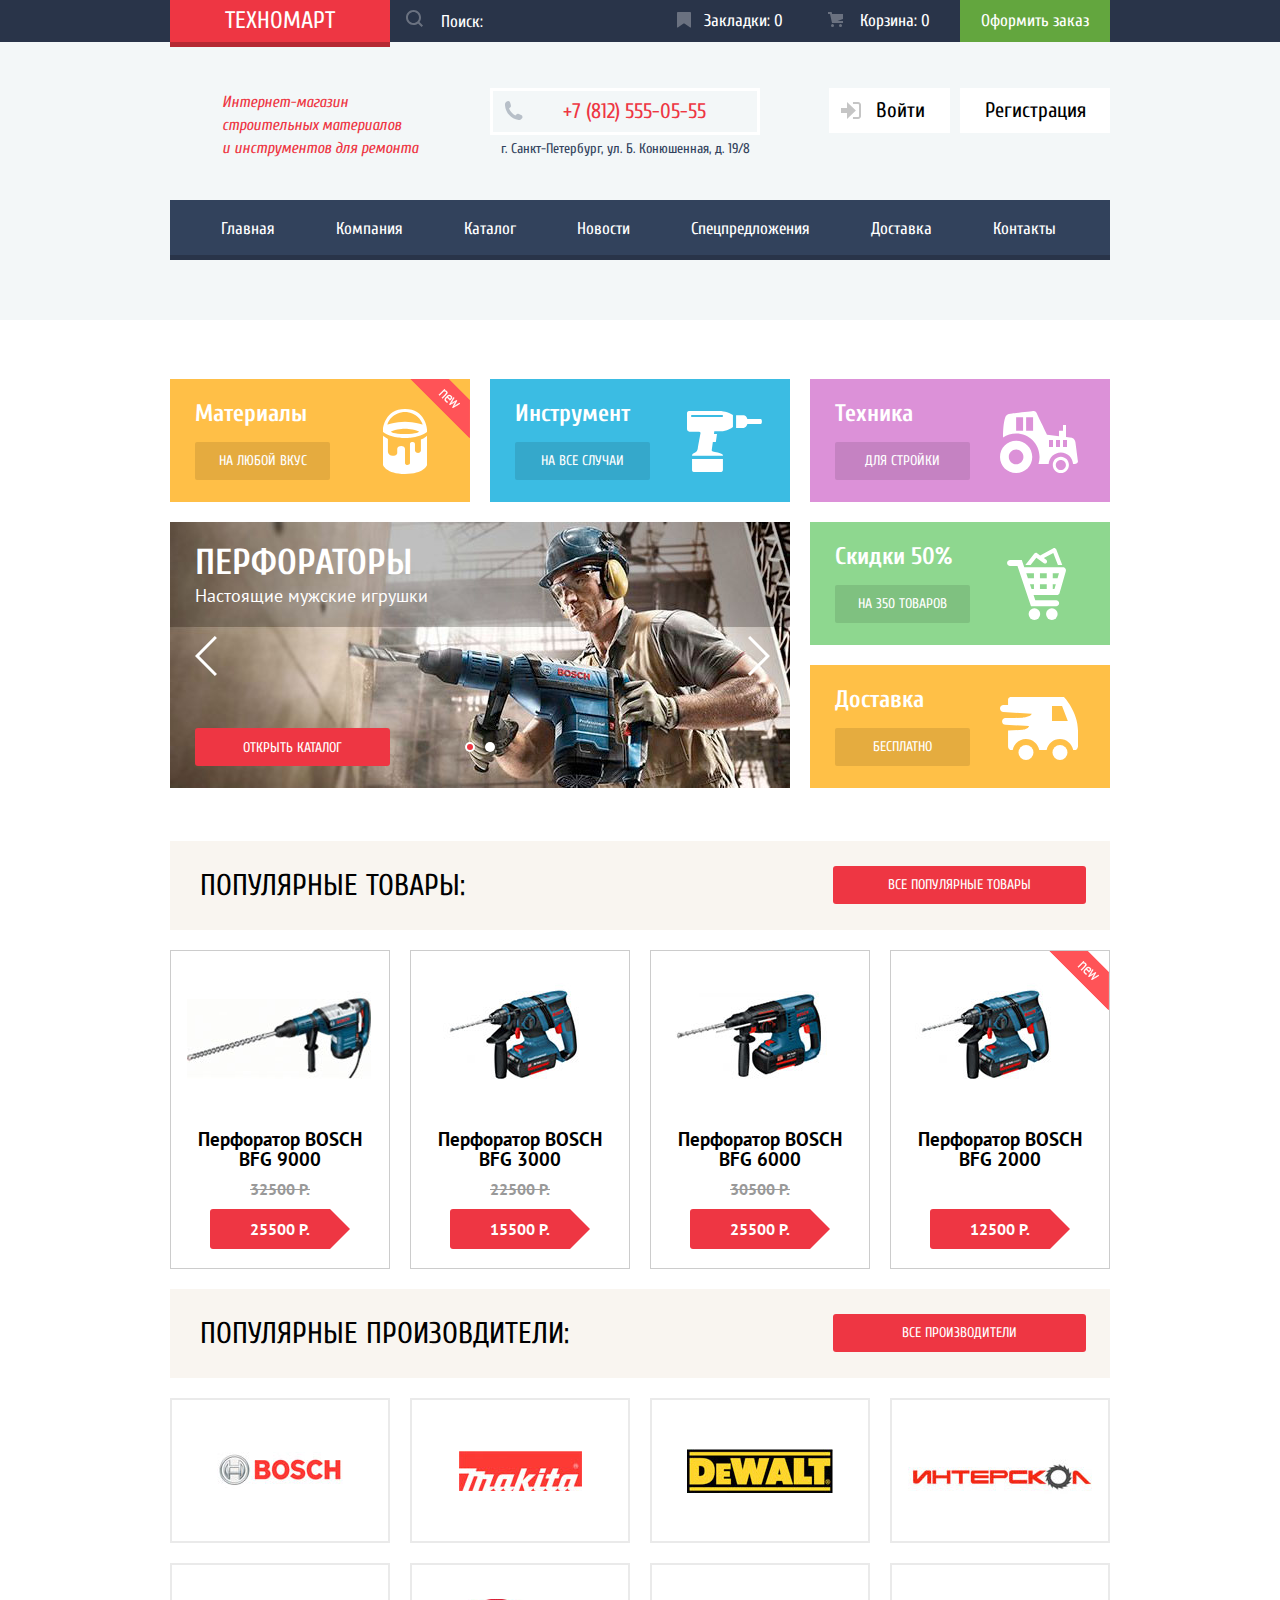
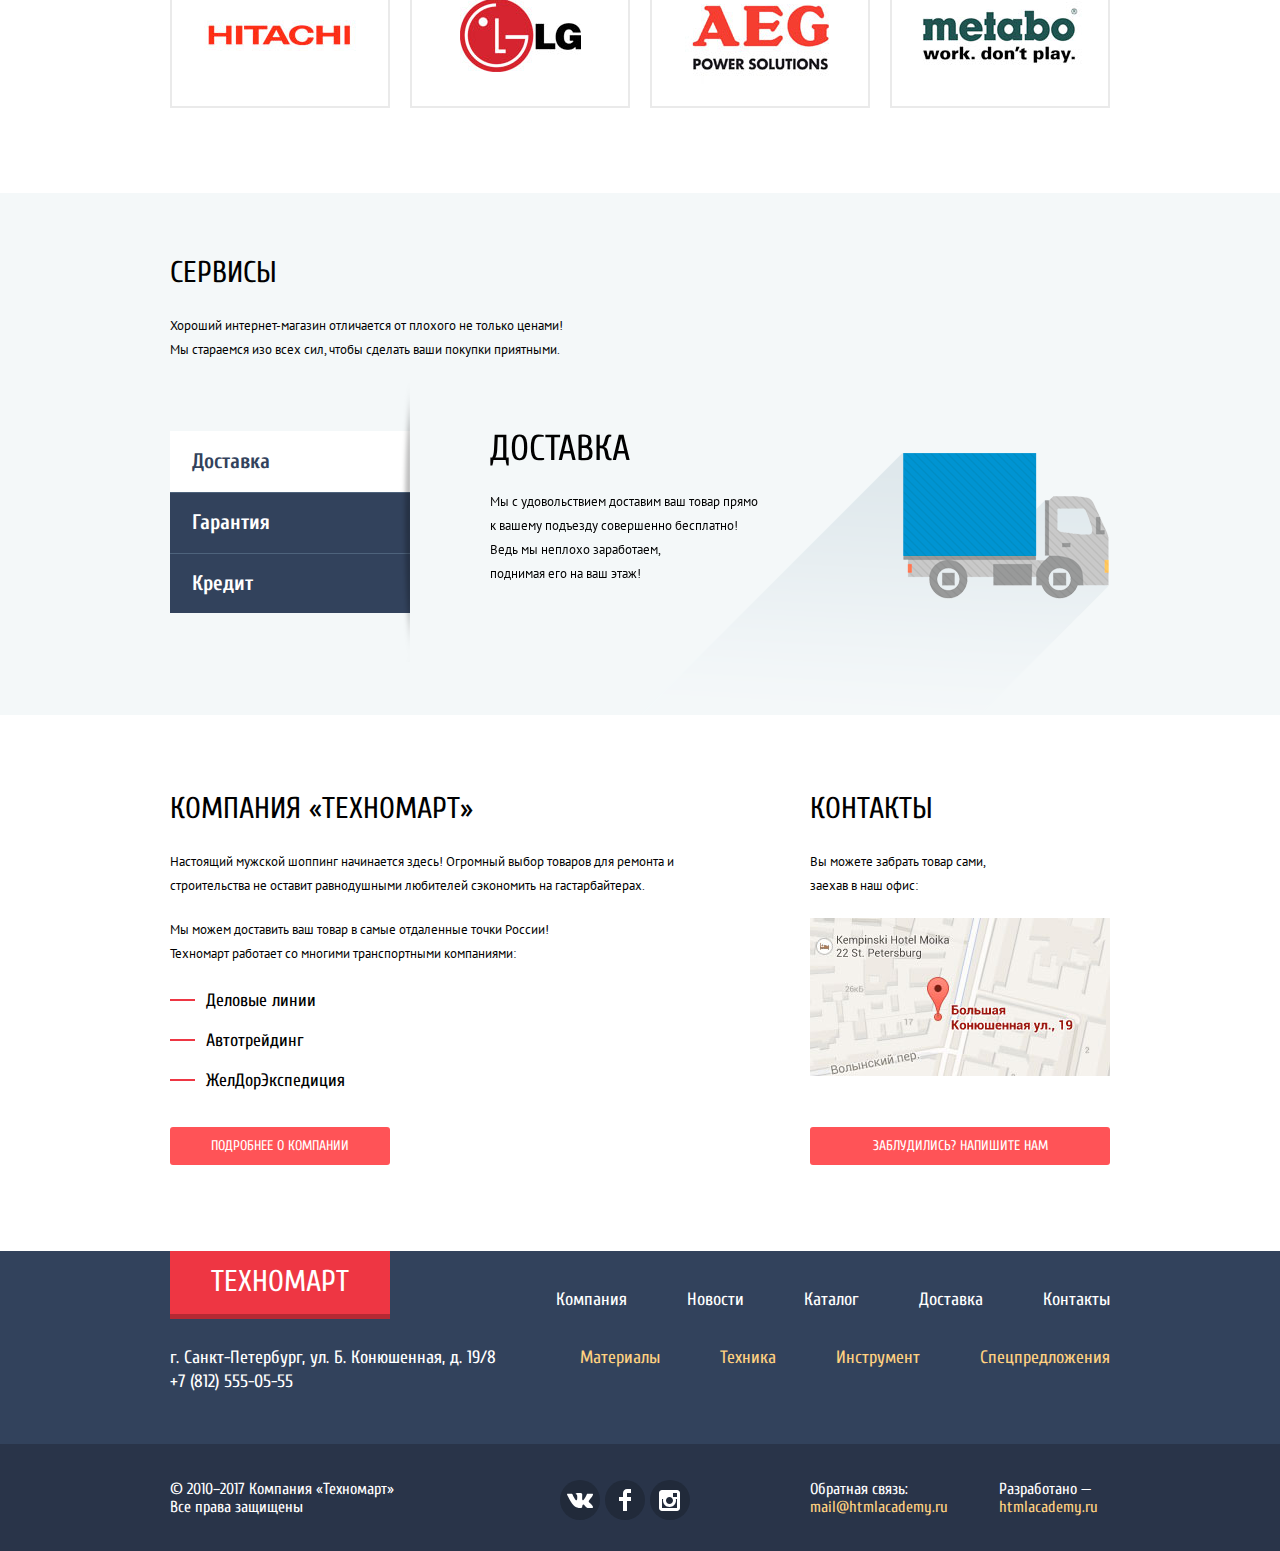
==== commit b536b7f6: "Update index.html" ====
--- a/technomart/index.html
+++ b/technomart/index.html
@@ -173,25 +173,25 @@
           <img src="img/bosch.jpg" alt="bosch" width="126" height="37">
         </a>
         <a href="#" class="brand__item">
-          <img src="img/makita.jpg" alt="makita" width="123" height="40">
-        </a>
-        <a href="#" class="brand__item">
-          <img src="img/dewalt.jpg" alt="dewalt" width="146" height="44">
-        </a>
-        <a href="#" class="brand__item">
-          <img src="img/интерскол.jpg" alt="интерскол" width="200" height="88">
-        </a>
-        <a href="#" class="brand__item">
-          <img src="img/hitachi.jpg" alt="hitachi" width="169" height="31">
-        </a>
-        <a href="#" class="brand__item">
-          <img src="img/lg.jpg" alt="lg" width="121" height="73">
-        </a>
-        <a href="#" class="brand__item">
-          <img src="img/aeg.jpg" alt="aeg" width="151" height="96">
-        </a>
-        <a href="#" class="brand__item">
-          <img src="img/metabo.jpg" alt="metabo" width="204" height="69">
+          <img src="img/Makita.jpg" alt="makita" width="123" height="40">
+        </a>
+        <a href="#" class="brand__item">
+          <img src="img/DeWALT.jpg" alt="dewalt" width="146" height="44">
+        </a>
+        <a href="#" class="brand__item">
+          <img src="img/Интерскол.jpg" alt="интерскол" width="200" height="88">
+        </a>
+        <a href="#" class="brand__item">
+          <img src="img/Hitachi.jpg" alt="hitachi" width="169" height="31">
+        </a>
+        <a href="#" class="brand__item">
+          <img src="img/LG.jpg" alt="lg" width="121" height="73">
+        </a>
+        <a href="#" class="brand__item">
+          <img src="img/AEG.jpg" alt="aeg" width="151" height="96">
+        </a>
+        <a href="#" class="brand__item">
+          <img src="img/Metabo.jpg" alt="metabo" width="204" height="69">
         </a>
       </div>
     </section>
